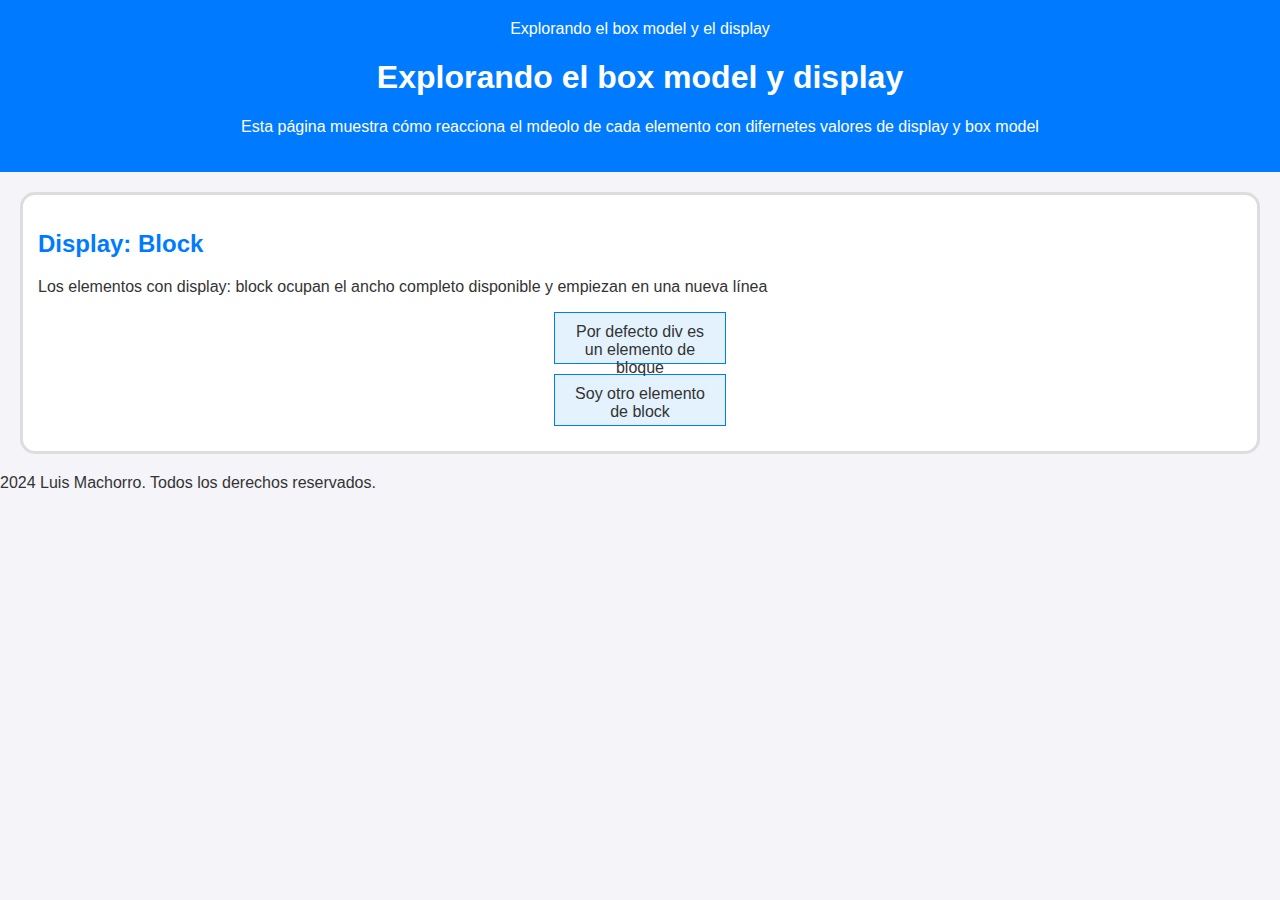
==== clase_21_11_24/index.html @ b4d34342 "agrego section que contiene block" ====
<!DOCTYPE html>
<html lang="en">
<head>
    <meta charset="UTF-8">
    <meta name="viewport" content="width=device-width, initial-scale=1.0">
    <link rel="stylesheet" href="style.css">
    <title>Document</title>
</head>
<body>

    <header>Explorando el box model y el display
        <h1>Explorando el box model y display</h1>
        <p>Esta página muestra cómo reacciona el mdeolo de cada elemento con difernetes
            valores de display y box model</p>
    </header>

    <main>
        <!--Secciones de mi pagina-->
        <section>
            <h2>Display: Block</h2>
            <p>Los elementos con display: block ocupan el ancho completo disponible
            y empiezan en una nueva línea
             </p>
            <div class="box block"> 
            Por defecto div es un elemento de bloque
            </div>
            <div class="box block">
            Soy otro elemento de block
            </div>
         </section>
    </main>

    <footer>
        2024 Luis Machorro. Todos los derechos reservados.
    </footer>
    
    
</body>
</html>
---- clase_21_11_24/style.css ----
/*Reset básico */

body{
    font-family: Arial, Arial, Helvetica, sans-serif;
    margin: 0;
    padding: 0;
    background-color: #f4f4f9;
    color: #333;
}

header{
    text-align: center;
    background-color: #007bff;
    color: #fff;
    padding: 20px;
}

section{
    /*Los valores para la propiedad border son tres separados cada uno por un espacio:display: 
    el primero es el grosor del borde
    el segundo es el tipo de estilo del borde
    el tercero es el color;*/  
    border: 3px solid #ddd;
    background-color: #fff;
    border-radius: 15px;
    padding: 15px;
    margin: 20px;
}


h2{
    color: #007bff;
}

.box{
    background-color: #e3f2fd;
    border: 1px solid #007bff;
    margin: 10px auto;
    /*otra forma de centrar
    wl valor auto en la propiedad de margin
    hace que el navegador calcule automaticamnet
    el espacio necesario pra centrar un elmento
    dentro de su contenendor padra
    siempre que elemento tenga un ancho definifod
    
    El */
    padding: 10px;
    text-align: center;/*centrar*/
}

.block{/*elementos inline no se puede aplicar o cambiar el ancho*/
    display: block;
    width: 150px;
    height: 30px;
}
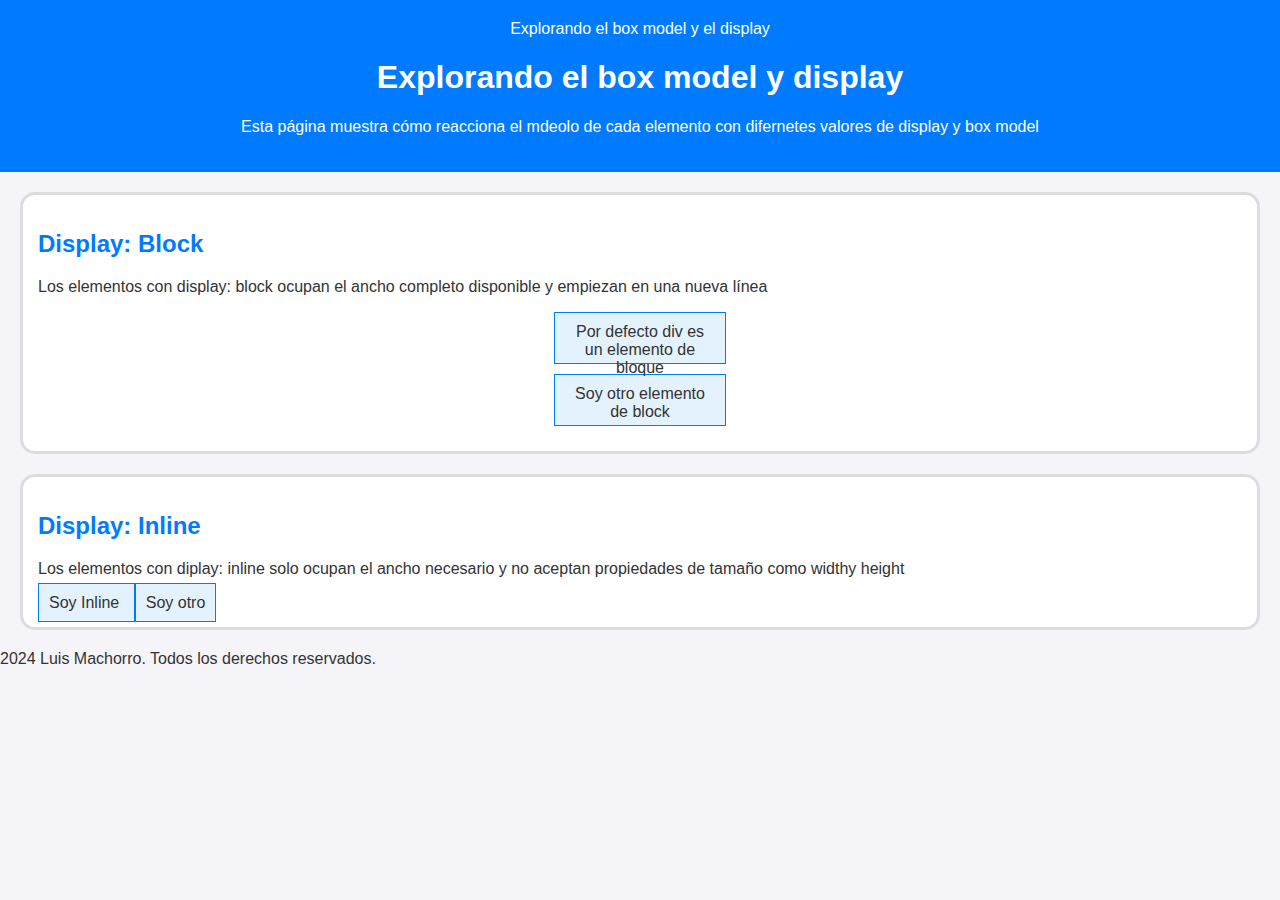
==== commit 736d9fed: "agrego display inline" ====
--- a/clase_21_11_24/index.html
+++ b/clase_21_11_24/index.html
@@ -28,6 +28,20 @@
             Soy otro elemento de block
             </div>
          </section>
+
+
+         <section>
+            <h2>Display: Inline</h2>
+            <p>Los elementos con diplay: inline solo ocupan el ancho necesario y no aceptan propiedades
+                de tamaño como widthy height
+            </p>
+            <span class="box inline">
+                Soy Inline
+            </span>
+            <span class="box inline">
+                Soy otro
+            </span>
+         </section>
     </main>
 
     <footer>
--- a/clase_21_11_24/style.css
+++ b/clase_21_11_24/style.css
@@ -52,4 +52,12 @@
     display: block;
     width: 150px;
     height: 30px;
+}
+
+.inline{
+    display: inline;
+    width: 150px;
+    height: 30px;
+    /*width y height son ingnorados proqie los elementos
+    inline no respetan esta propiedad*/
 }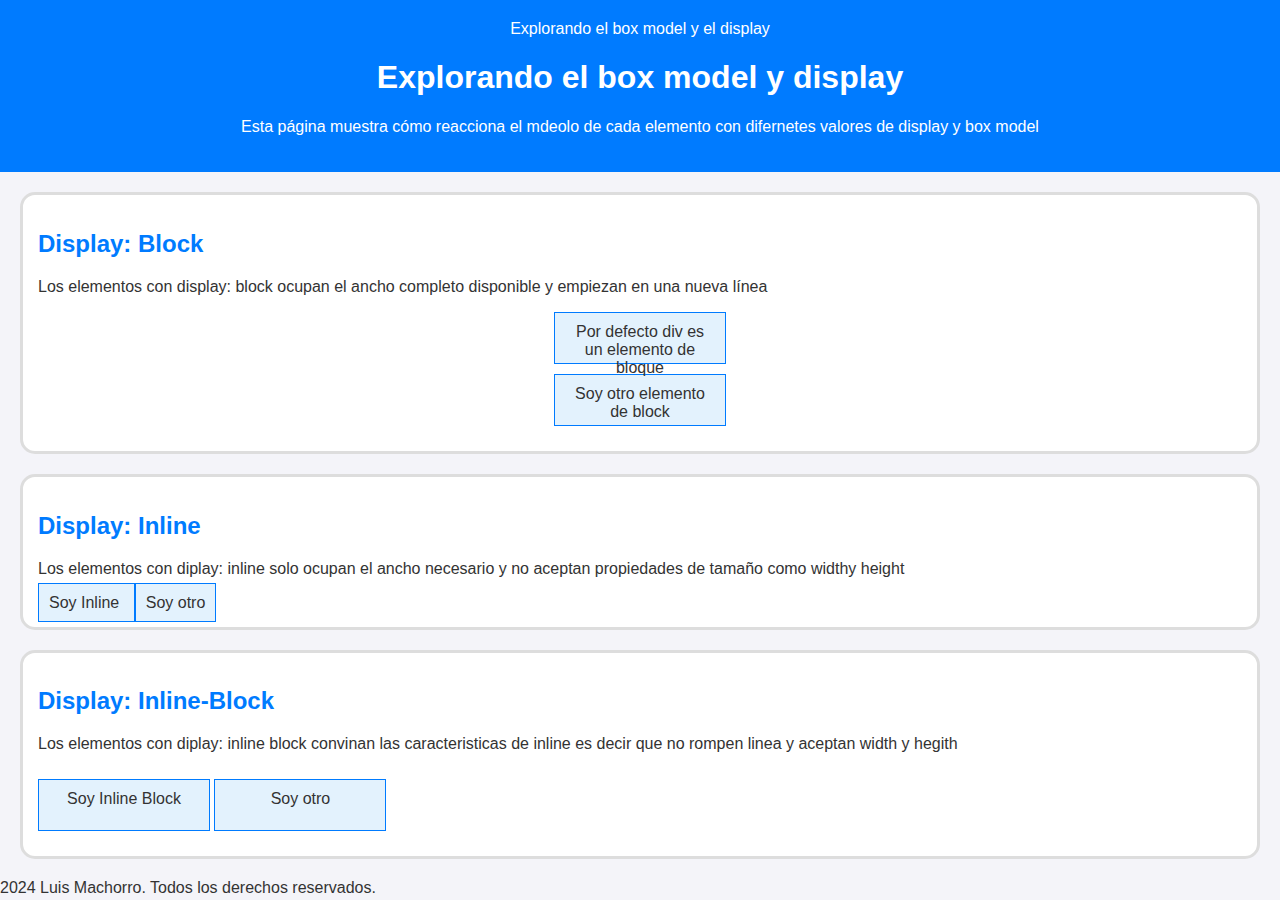
==== commit a3c7ac4a: "agrego display inline-block" ====
--- a/clase_21_11_24/index.html
+++ b/clase_21_11_24/index.html
@@ -42,6 +42,22 @@
                 Soy otro
             </span>
          </section>
+
+         <section>
+            <h2>Display: Inline-Block</h2>
+            <p>Los elementos con diplay: inline block convinan
+                las caracteristicas de inline es decir que no rompen linea y
+            aceptan width y hegith</p>
+            <span class="box inline-block">
+                Soy Inline Block
+            </span>
+            <span class="box inline-block">
+                Soy otro
+            </span>
+         </section>
+
+         
+
     </main>
 
     <footer>
--- a/clase_21_11_24/style.css
+++ b/clase_21_11_24/style.css
@@ -60,4 +60,11 @@
     height: 30px;
     /*width y height son ingnorados proqie los elementos
     inline no respetan esta propiedad*/
+}
+
+
+.inline-block{
+    display: inline-block;
+    width: 150px;
+    height: 30px;
 }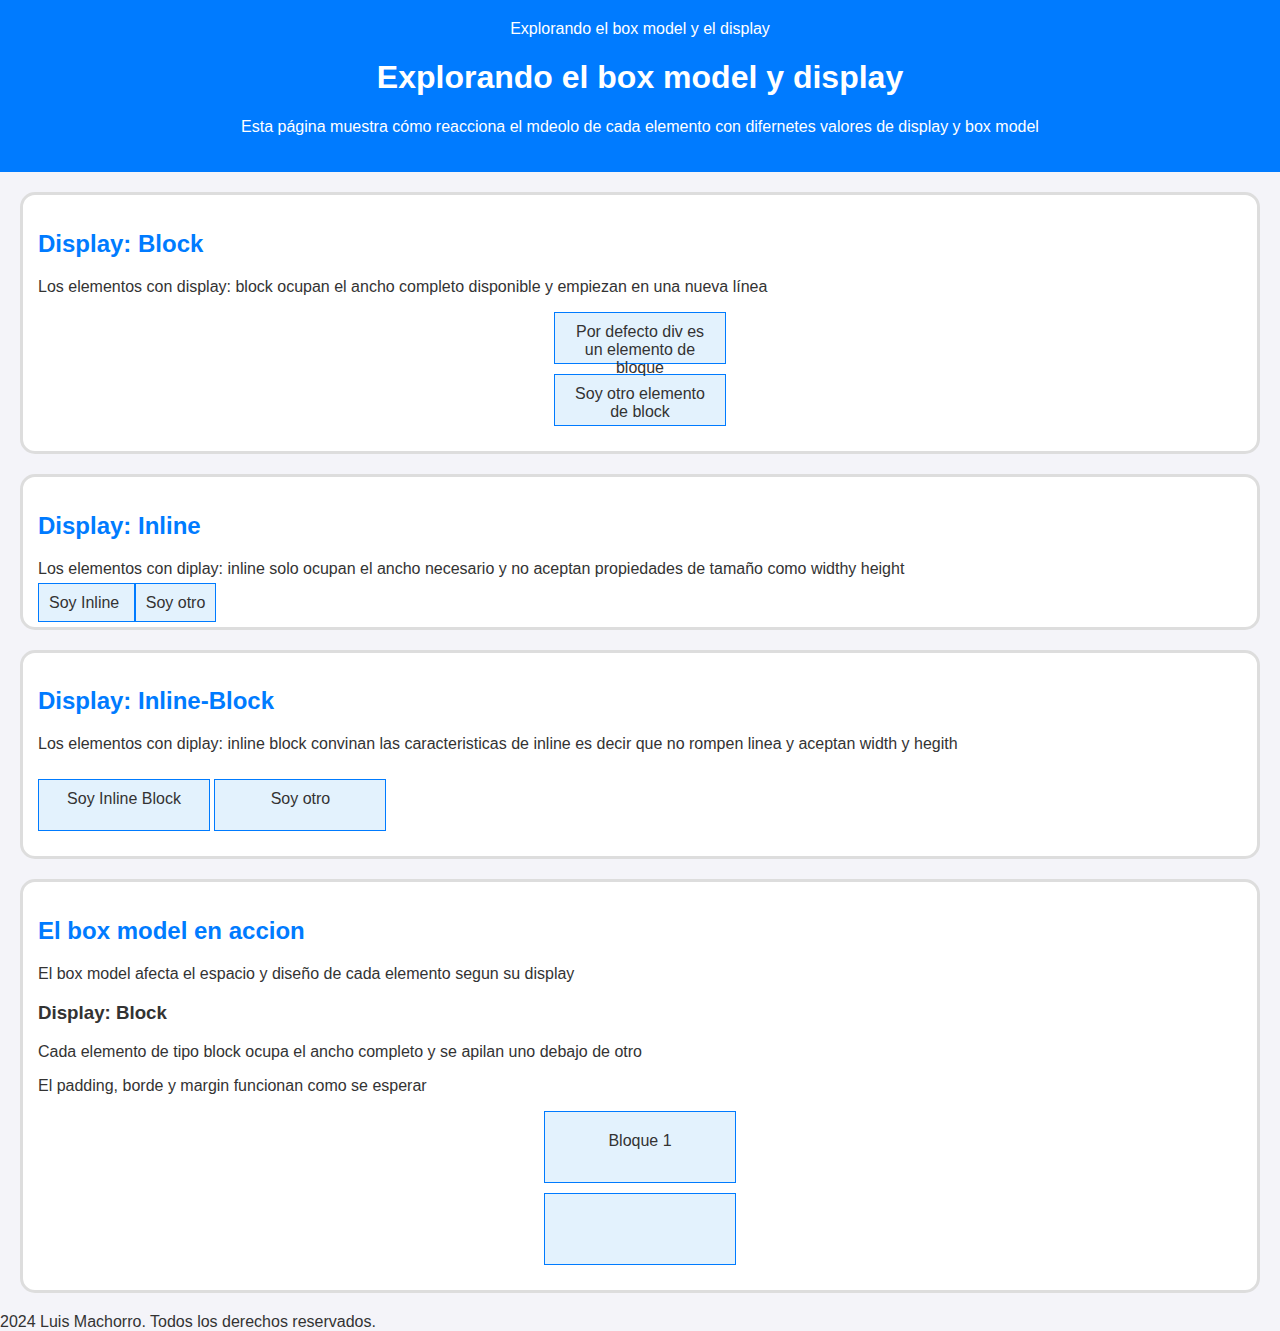
==== commit 9dc22bbf: "guardar cambios no realizados" ====
--- a/clase_21_11_24/index.html
+++ b/clase_21_11_24/index.html
@@ -56,7 +56,17 @@
             </span>
          </section>
 
-         
+         <section>
+            <h2>El box model en accion</h2>
+            <p>El box model afecta el espacio y diseño de cada elemento segun su display</p>
+            <div>
+                <h3>Display: Block</h3>
+                <p>Cada elemento de tipo block ocupa el ancho completo y se apilan uno debajo de otro</p>
+                <p>El padding, borde y margin funcionan como se esperar</p>
+                <div class="box block model">
+                    Bloque 1
+                </div>
+                <div class="box block model">
 
     </main>
 
--- a/clase_21_11_24/style.css
+++ b/clase_21_11_24/style.css
@@ -67,4 +67,9 @@
     display: inline-block;
     width: 150px;
     height: 30px;
+}
+
+.model{
+    padding: 20px;
+    border: ;
 }